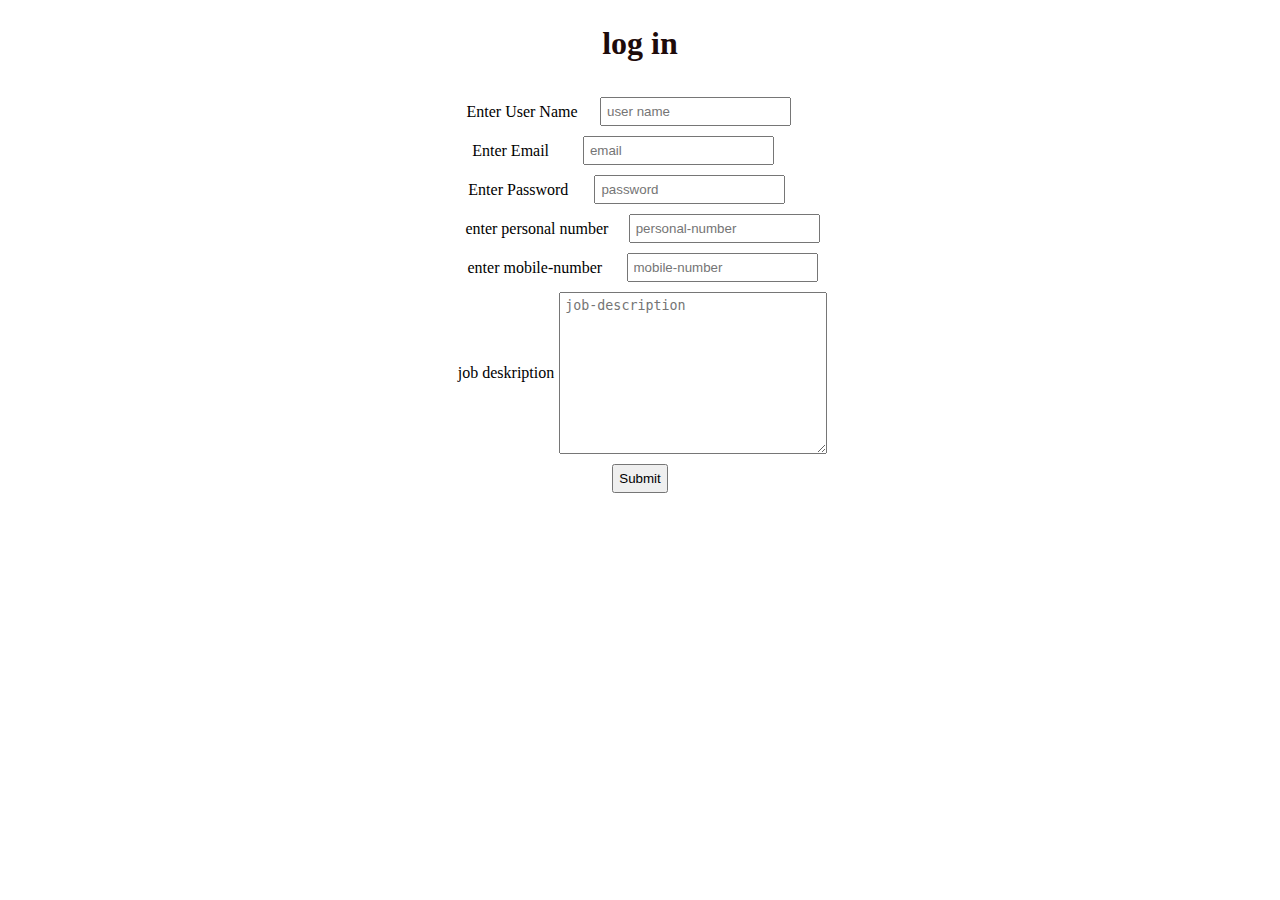
==== index.html @ 13b3ae57 "html css" ====
<!DOCTYPE html>
<html lang="en">
  <head>
    <meta charset="UTF-8" />
    <meta name="viewport" content="width=device-width, initial-scale=1.0" />
    <link rel="stylesheet" href="acess/style.css" />
    <title>Document</title>
  </head>
  <body>
    <header>
      <div class="header"><h1 class="h1">log in</h1></div>
    </header>
    <section class="form-section">
      <div class="form-div">
        <form class="form" id="sing in" method="get" action="#" novalidate>
          <div class="input-field">
            <label for="username">Enter User Name</label>
            <input
              type="text"
              id="username"
              name="username"
              placeholder="user name"
            />
            <span class="error-message" id="username-error"></span>
          </div>

          <div class="input-field">
            <label for="email">Enter Email</label>
            <input
              type="email"
              id="email"
              name="email"
              placeholder="email"
              required
            />
            <span class="error-message" id="email-error"></span>
          </div>

          <div class="input-field">
            <label for="password">Enter Password</label>
            <input
              type="password"
              id="password"
              name="password"
              placeholder="password"
              minlength="5"
            />
            <span class="error-message" id="password-error"></span>
          </div>
          <div class="input-field">
            <label for="personal-number">enter personal number</label>
            <input
              type="number"
              id="personal-number"
              name="personal-number"
              placeholder="personal-number"
              minlength="11"
            />
          </div>
          <div class="input-field">
            <label for="mobile-number">enter mobile-number</label>
            <input
              type="number"
              id="mobile-number"
              name="mobile-number"
              placeholder="mobile-number"
              minlength="9"
            />
          </div>
          <div class="input-field">
            <label for="job-description">job deskription</label>
            <textarea
              name="job-description"
              id="job-description"
              placeholder="job-description"
              cols="30"
              rows="10"
              maxlength="50"
            ></textarea>
          </div>

          <div class="input-field">
            <button type="submit">Submit</button>
          </div>
        </form>
      </div>
    </section>
    <script src="acess/my.js"></script>
  </body>
</html>
---- acess/style.css ----
* {
  margin: auto;
  padding: 5px;
  box-sizing: border-box;
}
.header {
  display: flex;
  justify-content: center;
}
.h1 {
  color: rgb(30, 11, 11);
}
.form-section {
  max-width: 1720px;
  width: 100%;
  display: flex;
  justify-content: center;
}

.input-field {
  display: flex;
  justify-content: center;
}
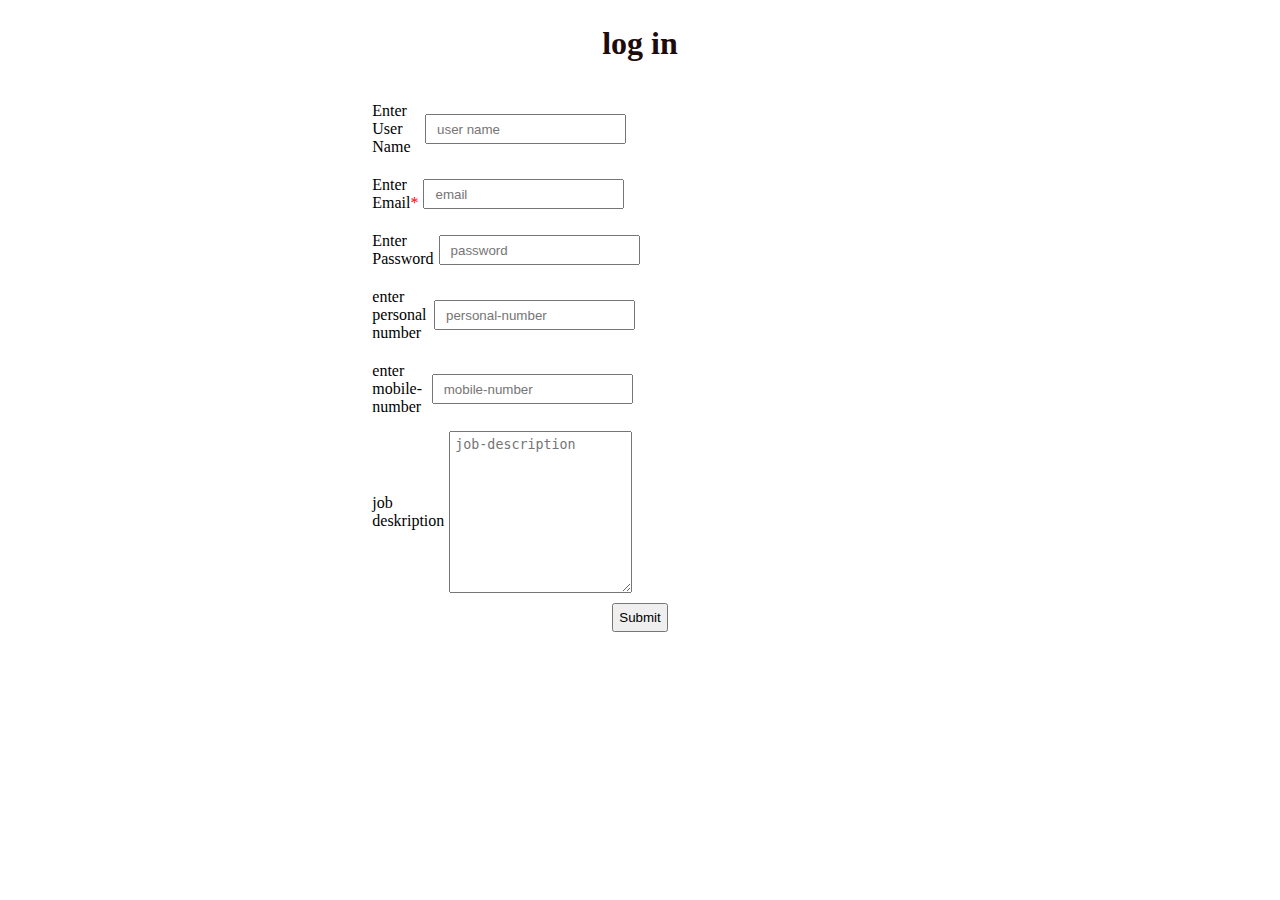
==== commit 7f2ac768: "add input js" ====
--- a/index.html
+++ b/index.html
@@ -55,7 +55,9 @@
               name="personal-number"
               placeholder="personal-number"
               minlength="11"
+              maxlength="11"
             />
+            <span class="error-message" id="personal-number-error"></span>
           </div>
           <div class="input-field">
             <label for="mobile-number">enter mobile-number</label>
@@ -65,7 +67,9 @@
               name="mobile-number"
               placeholder="mobile-number"
               minlength="9"
+              maxlength="9"
             />
+            <span class="error-message" id="mobile-number-error"></span>
           </div>
           <div class="input-field">
             <label for="job-description">job deskription</label>
@@ -73,10 +77,11 @@
               name="job-description"
               id="job-description"
               placeholder="job-description"
-              cols="30"
+              cols="50"
               rows="10"
               maxlength="50"
             ></textarea>
+            <span class="error-message" id="job-description-error"></span>
           </div>
 
           <div class="input-field">
@@ -85,6 +90,51 @@
         </form>
       </div>
     </section>
+    <section>
+      <dialog>
+        <div class="registration-div">
+          <div class="remove-button-div">
+            <button class="registration-close">x</button>
+          </div>
+          <div class="input-field">
+            <label for="email"> email adress</label>
+            <input
+              type="email"
+              id="email"
+              name="email"
+              placeholder="email"
+              required
+            />
+            <span class="error-message" id="email-error"></span>
+          </div>
+          <div class="input-field">
+            <label for="password">Enter Password</label>
+            <input
+              type="password"
+              id="password"
+              name="password"
+              placeholder="password"
+              minlength="5"
+            />
+            <span class="error-message" id="password-error"></span>
+          </div>
+          <div class="input-field">
+            <label for="second-password">repeat Password</label>
+            <input
+              type="password"
+              id="second-password"
+              name="second-password"
+              placeholder="second-password"
+              minlength="5"
+            />
+            <span class="error-message" id="secend-password-error"></span>
+          </div>
+          <div class="registration-button-div">
+            <button class="registration-button">registration</button>
+          </div>
+        </div>
+      </dialog>
+    </section>
     <script src="acess/my.js"></script>
   </body>
 </html>
--- a/acess/style.css
+++ b/acess/style.css
@@ -21,3 +21,67 @@
   display: flex;
   justify-content: center;
 }
+input {
+  outline: none;
+  padding: 0 10px;
+  height: 30px;
+}
+.error-message {
+  display: block;
+  font-size: small;
+  margin-top: 5px;
+  color: red;
+  width: 50%;
+  margin-left: 30%;
+  text-align: right;
+}
+input.error {
+  border: 2px solid red;
+}
+input.correct {
+  border: 2px solid green;
+}
+.input-field:has(input[required]) label::after {
+  content: "*";
+  color: red;
+}
+textarea.error {
+  border: 2px solid red;
+}
+textarea.correct {
+  border: 2px solid green;
+}
+.input-field {
+  display: flex;
+  align-items: center;
+  justify-content: flex-end;
+}
+.form-remove {
+  display: none;
+}
+dialog {
+  justify-content: center;
+  border: none;
+}
+.registration-div {
+  max-width: 500px;
+  width: 100%;
+  display: flex;
+  flex-direction: column;
+  align-items: center;
+}
+.registration-button-div {
+  display: flex;
+  justify-content: center;
+}
+.remove-button-div {
+  width: 100%;
+  display: flex;
+  justify-content: flex-end;
+}
+.error {
+  border: 2px solid red;
+}
+.correct {
+  border: 2px solid green;
+}
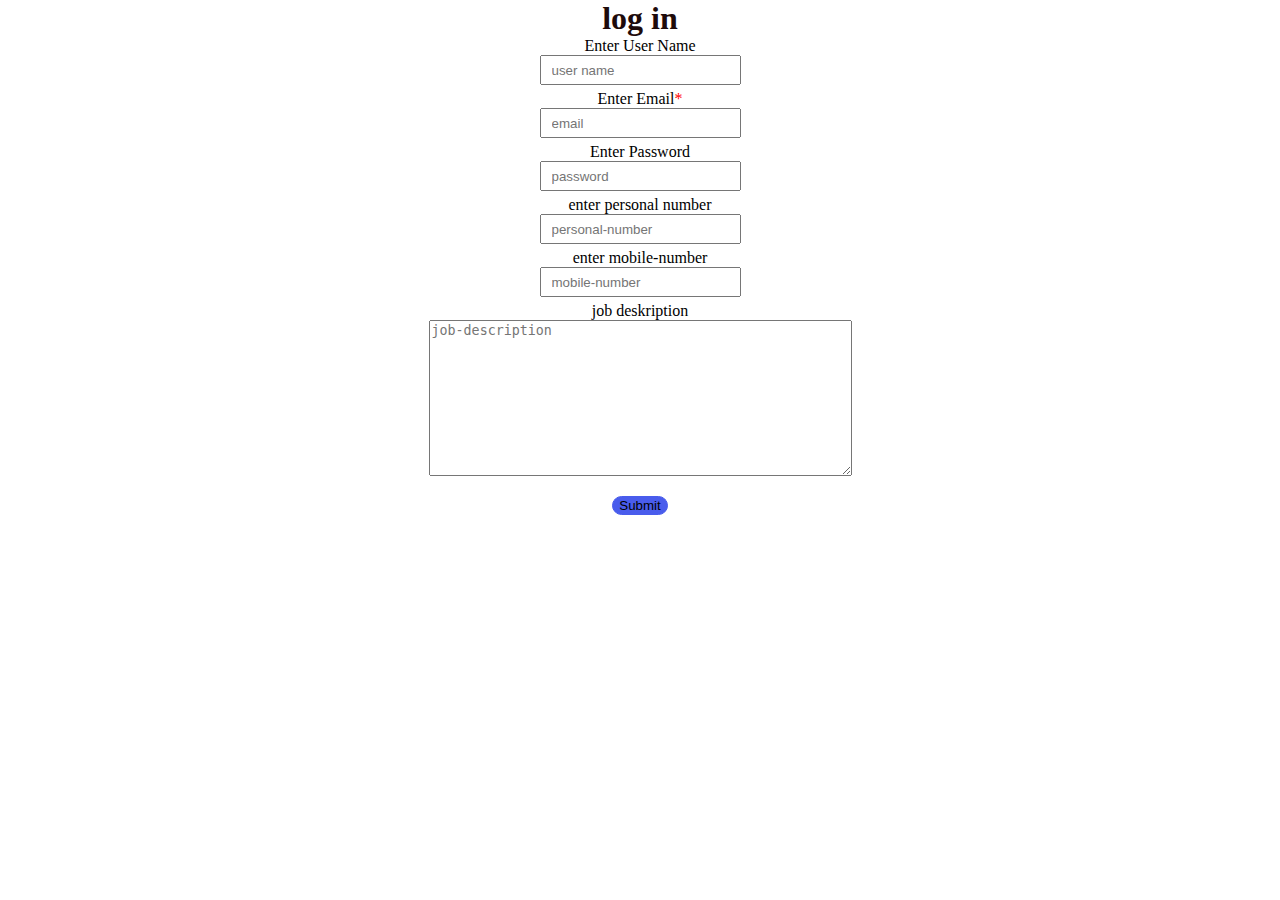
==== commit 727a4428: "add extra work" ====
--- a/index.html
+++ b/index.html
@@ -12,7 +12,13 @@
     </header>
     <section class="form-section">
       <div class="form-div">
-        <form class="form" id="sing in" method="get" action="#" novalidate>
+        <form
+          class="form"
+          id="sing in"
+          method="get"
+          action="shualeduri-gamocda/first.html"
+          novalidate
+        >
           <div class="input-field">
             <label for="username">Enter User Name</label>
             <input
@@ -85,7 +91,7 @@
           </div>
 
           <div class="input-field">
-            <button type="submit">Submit</button>
+            <button class="first-button" type="submit">Submit</button>
           </div>
         </form>
       </div>
@@ -93,45 +99,47 @@
     <section>
       <dialog>
         <div class="registration-div">
-          <div class="remove-button-div">
-            <button class="registration-close">x</button>
-          </div>
-          <div class="input-field">
-            <label for="email"> email adress</label>
-            <input
-              type="email"
-              id="email"
-              name="email"
-              placeholder="email"
-              required
-            />
-            <span class="error-message" id="email-error"></span>
-          </div>
-          <div class="input-field">
-            <label for="password">Enter Password</label>
-            <input
-              type="password"
-              id="password"
-              name="password"
-              placeholder="password"
-              minlength="5"
-            />
-            <span class="error-message" id="password-error"></span>
-          </div>
-          <div class="input-field">
-            <label for="second-password">repeat Password</label>
-            <input
-              type="password"
-              id="second-password"
-              name="second-password"
-              placeholder="second-password"
-              minlength="5"
-            />
-            <span class="error-message" id="secend-password-error"></span>
-          </div>
-          <div class="registration-button-div">
-            <button class="registration-button">registration</button>
-          </div>
+          <form action="shualeduri-gamocda/first.html">
+            <div class="remove-button-div">
+              <button class="registration-close">x</button>
+            </div>
+            <div class="input-field">
+              <label for="email"> email adress</label>
+              <input
+                type="email"
+                id="email"
+                name="email"
+                placeholder="email"
+                required
+              />
+              <span class="error-message" id="email-error"></span>
+            </div>
+            <div class="input-field">
+              <label for="password">Enter Password</label>
+              <input
+                type="password"
+                id="password"
+                name="password"
+                placeholder="password"
+                minlength="5"
+              />
+              <span class="error-message" id="password-error"></span>
+            </div>
+            <div class="input-field">
+              <label for="second-password">repeat Password</label>
+              <input
+                type="password"
+                id="second-password"
+                name="second-password"
+                placeholder="second-password"
+                minlength="5"
+              />
+              <span class="error-message" id="secend-password-error"></span>
+            </div>
+            <div class="registration-button-div">
+              <button class="registration-button">registration</button>
+            </div>
+          </form>
         </div>
       </dialog>
     </section>
--- a/acess/style.css
+++ b/acess/style.css
@@ -1,6 +1,6 @@
 * {
+  padding: auto;
   margin: auto;
-  padding: 5px;
   box-sizing: border-box;
 }
 .header {
@@ -16,9 +16,15 @@
   display: flex;
   justify-content: center;
 }
-
+.first-button {
+  margin-top: 15px;
+  background-color: #495cec;
+  border: 0.1px solid #495cec;
+  border-radius: 15px;
+}
 .input-field {
   display: flex;
+  flex-direction: column;
   justify-content: center;
 }
 input {
@@ -79,9 +85,16 @@
   display: flex;
   justify-content: flex-end;
 }
-.error {
+body {
+  background-image: url("acess/image/back.jpg");
+  background-attachment: fixed;
+  background-size: 100% 100%;
+  background-repeat: no-repeat;
+}
+/* .error {
   border: 2px solid red;
 }
 .correct {
   border: 2px solid green;
 }
+ */
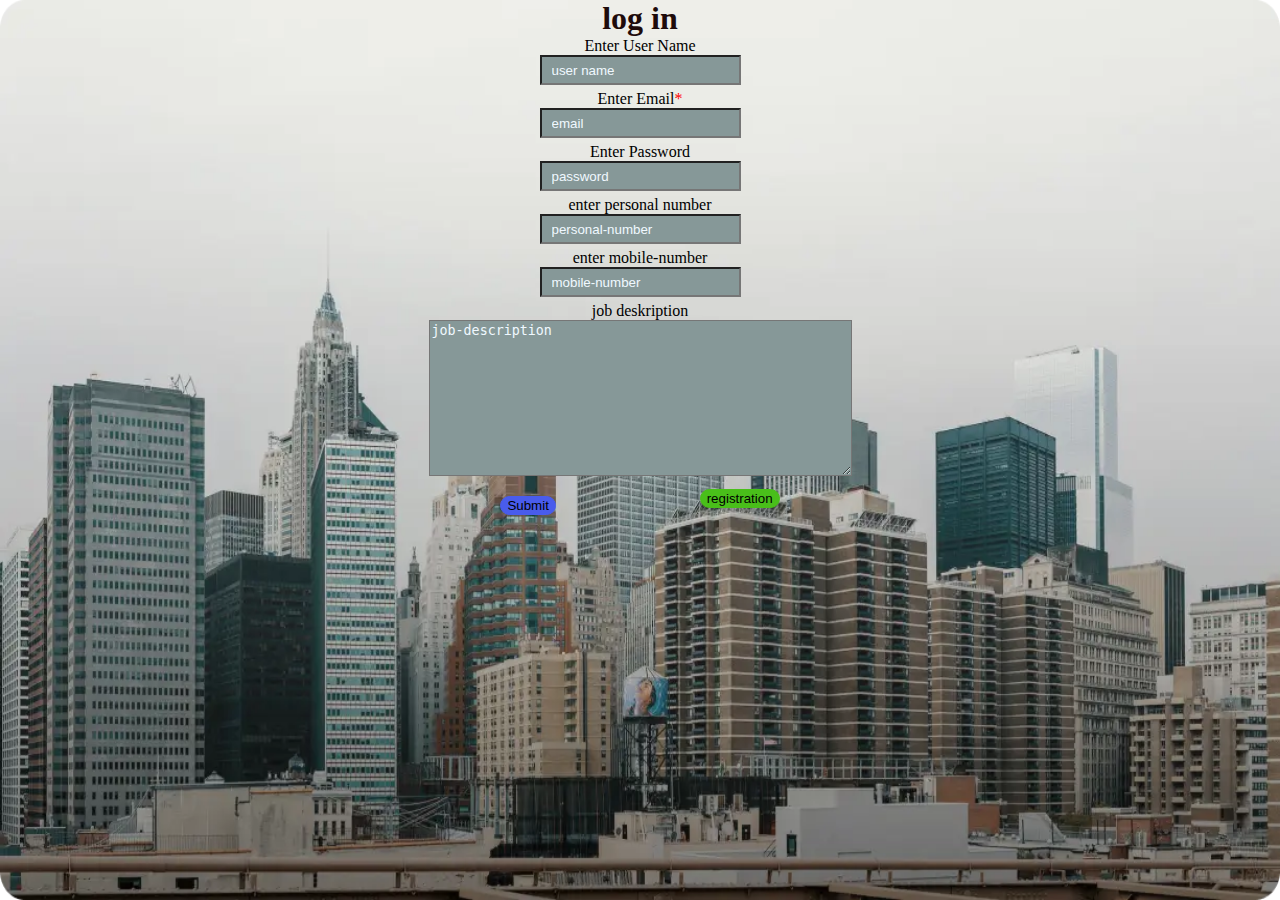
==== commit 22a96bbe: "last changes" ====
--- a/index.html
+++ b/index.html
@@ -16,7 +16,7 @@
           class="form"
           id="sing in"
           method="get"
-          action="shualeduri-gamocda/first.html"
+          action="schualeduri gamocdis/first.html"
           novalidate
         >
           <div class="input-field">
@@ -90,8 +90,9 @@
             <span class="error-message" id="job-description-error"></span>
           </div>
 
-          <div class="input-field">
+          <div class="input-field buttons">
             <button class="first-button" type="submit">Submit</button>
+            <button class="registration-btn">registration</button>
           </div>
         </form>
       </div>
@@ -99,7 +100,7 @@
     <section>
       <dialog>
         <div class="registration-div">
-          <form action="shualeduri-gamocda/first.html">
+          <form action="schualeduri gamocdis/first.html">
             <div class="remove-button-div">
               <button class="registration-close">x</button>
             </div>
--- a/acess/style.css
+++ b/acess/style.css
@@ -31,6 +31,7 @@
   outline: none;
   padding: 0 10px;
   height: 30px;
+  background-color: rgb(134, 152, 152);
 }
 .error-message {
   display: block;
@@ -41,8 +42,14 @@
   margin-left: 30%;
   text-align: right;
 }
+textarea {
+  background-color: rgb(134, 152, 152);
+}
 input.error {
   border: 2px solid red;
+}
+::placeholder {
+  color: aliceblue;
 }
 input.correct {
   border: 2px solid green;
@@ -80,16 +87,38 @@
   display: flex;
   justify-content: center;
 }
+.registration-close {
+  border: 0.1px solid white;
+  background-color: red;
+  color: white;
+  border-radius: 15px;
+}
+.registration-button {
+  background-color: #495cec;
+  border: 0.1px solid white;
+  border-radius: 20px;
+}
 .remove-button-div {
   width: 100%;
   display: flex;
+  flex-direction: row;
   justify-content: flex-end;
 }
 body {
-  background-image: url("acess/image/back.jpg");
+  background-image: url("../schualeduri\ gamocdis/img/big-img.webp");
   background-attachment: fixed;
   background-size: 100% 100%;
   background-repeat: no-repeat;
+}
+.registration-btn {
+  background-color: rgb(73, 191, 26);
+  border: 0.1px solid rgb(73, 191, 26);
+  border-radius: 20px;
+}
+.buttons {
+  display: flex;
+  flex-direction: row;
+  justify-content: space-between;
 }
 /* .error {
   border: 2px solid red;
